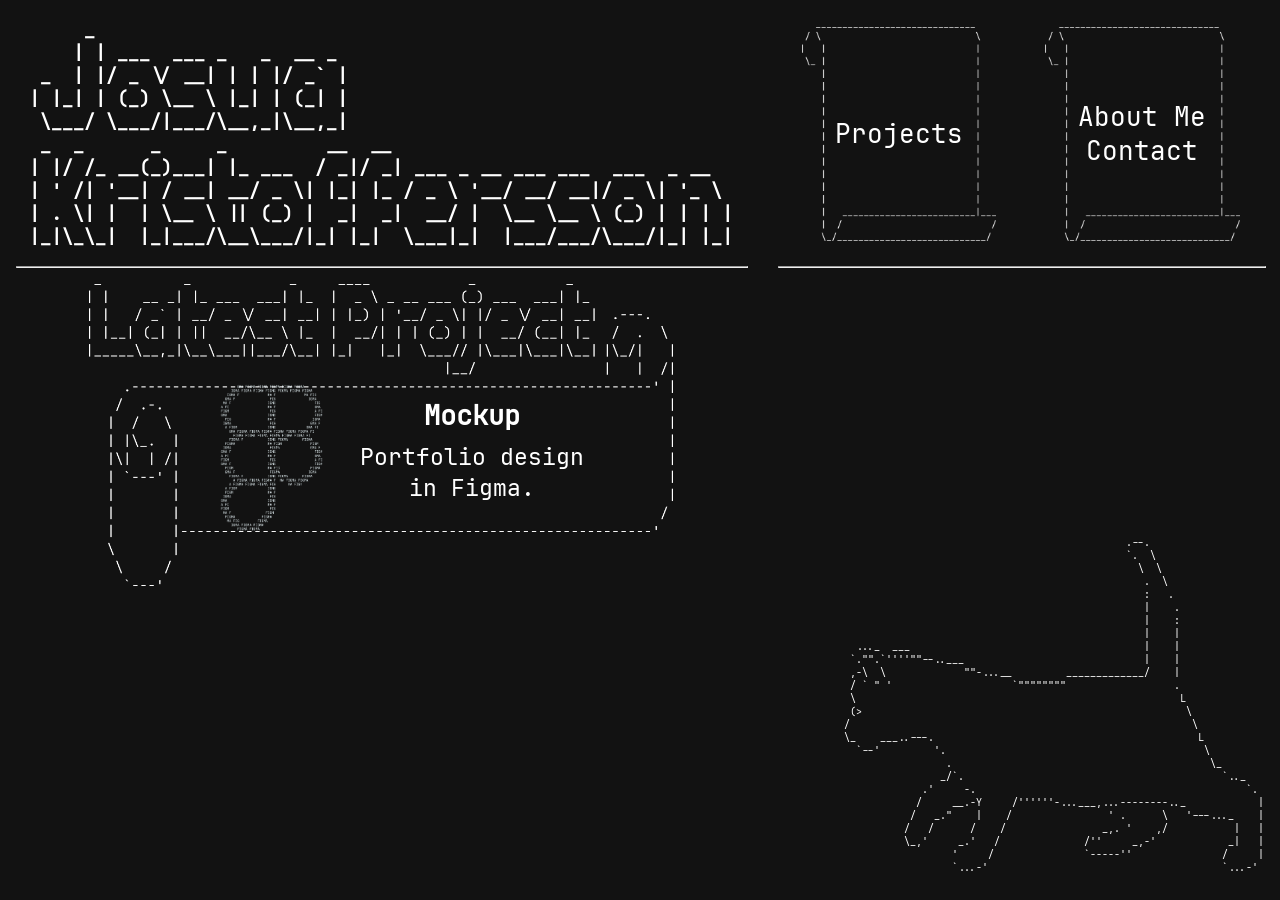
==== index.html @ a7d87f4e "v1.0" ====
<!DOCTYPE html>
<html lang="en">
<head>
    <meta charset="UTF-8">
    <meta name="viewport" content="width=device-width, initial-scale=1.0">
    <title>Portfolio</title>
    <link rel="Stylesheet" href="./styles/styles.css">
    <link rel="Stylesheet" href="./styles/home.css">
</head>
<body>
<div id="homeWrapper">
<!-- Main Title / Header -->
    <div class="mainTitle">
<a href="./index.html"><b><pre class="ascii" alt="Josua Kristoffersson">
     _                                                          
    | | ___  ___ _   _  __ _                                    
 _  | |/ _ \/ __| | | |/ _` |                                   
| |_| | (_) \__ \ |_| | (_| |                                   
 \___/ \___/|___/\__,_|\__,_|    
 _  _      _     _         __  __ 
| |/ /_ __(_)___| |_ ___  / _|/ _| ___ _ __ ___ ___  ___  _ __  
| ' /| '__| / __| __/ _ \| |_| |_ / _ \ '__/ __/ __|/ _ \| '_ \ 
| . \| |  | \__ \ || (_) |  _|  _|  __/ |  \__ \__ \ (_) | | | |
|_|\_\_|  |_|___/\__\___/|_| |_|  \___|_|  |___/___/\___/|_| |_|
</pre></b></a>
    <hr class="hr1">
    </div>

<!-- Navigation -->
    <a id="projScroll" href="./projects.html">
        <img class="bgImg" src="./img/ASCII scroll.webp">
        <p class="title">Projects</p>
    </a>

    <a id="aboutScroll" href="./about.html">
        <img class="bgImg" src="./img/ASCII scroll.webp">
        <p class="title">About Me <br> Contact</p>
    </a>
    <hr class="hr2">

<!-- Latest Project -->
    <a class="latestBanner" href="./projects/mockup.html" target="_blank">
        <img class="bgImg" src="./img/Latest banner.webp">

        <img class="icon" src="./img/figma ascii logo.png">
        <div class="text">
            <h3 class="title">Mockup</h3>
            <p>Portfolio design in Figma.</p>
        </div>
    </a>

<!-- CAT -->
    <div id="cat1">
<pre class="ascii">
                                               .--.
                                               `.  \
                                                 \  \
                                                  .  \
                                                  :   .
                                                  |    .
                                                  |    :
                                                  |    |
  ..._  ___                                       |    |
 `."".`''''""--..___                              |    |
 ,-\  \             ""-...__         _____________/    |
 / ` " '                    `""""""""                  .
 \                                                      L
 (>                                                      \
/                                                         \
\_    ___..---.                                            L
  `--'         '.                                           \
                 .                                           \_
                _/`.                                           `.._
             .'     -.                                             `.
            /     __.-Y     /''''''-...___,...--------.._            |
           /   _."    |    /                ' .      \   '---..._    |
          /   /      /    /                _,. '    ,/           |   |
          \_,'     _.'   /              /''     _,-'            _|   |
                  '     /               `-----''               /     |
                  `...-'                                       `...-'
</pre>
    </div>
</div>
</body>
</html>
---- styles/styles.css ----
@font-face {
    font-family: JetBrainsMono;
    src: url(../fonts/JetBrainsMono-Regular.ttf);
}

html {
    margin: 0;
    padding: 0;
    width: 100%;
    height: 100%;
}

body {
    font-family: JetBrainsMono;
    width: 100%;
    height: 100%;
    margin: 0;
    padding: 0;
    background-color: #121212;
    color: #FFFFFF;
}

hr {
    color: white;
    margin: 0;
    padding: 0;
}

.hr1 {
    width: 100%;
    color: white;
}

.ascii {
    font-family: JetBrainsMono;
    display: inline-block;
    text-align: left;
}

/* Main Title / Header */
.mainTitle {
    grid-column: 2/4;
    grid-row: 1;

    width: 100%;
    background-color: #121212;
    top: 0;
    position: sticky;
    text-align: center;
    font-size: 2vw;
}

/*link default*/
a {
    color: white;
    text-decoration: none;
}

a:hover {
    color: #999999;
}





@media (min-width: 768px) {
    .ascii {
        font-family: JetBrainsMono;
        display: inline-block;
        text-align: left;
    }

    /* Main Title / Header */
    .mainTitle {
        grid-column: 2;
        grid-row: 1;

        width: 100%;
        font-size: 1.4vw;

        .ascii {
            padding: 0 8px 0 8px;
        }
    }

}
---- styles/home.css ----
#homeWrapper {
    width: 100vw;
    height: 100vh;

    display: grid;
    grid-template-columns: 16px 1fr 1fr 16px;
    grid-template-rows: auto auto auto 1fr 16px;
}

/* Navigation */
#projScroll {
    grid-column: 2;
    grid-row: 2;

    display: inline-block;

    height: 100%;
    margin-bottom: 16px;

    display: flex;
    justify-content: center;
    align-items: center;
    text-align: center;

    .bgImg {
        width: 65%;
    }

    .title {
        font-size: 4vw;
        position: absolute;
    }
}

#aboutScroll {
    grid-column: 3;
    grid-row: 2;

    display: inline-block;

    height: 100%;
    margin-bottom: 16px;

    display: flex;
    justify-content: center;
    align-items: center;
    text-align: center;

    .bgImg {
        width: 65%;
    }

    .title {
        font-size: 4vw;
        position: absolute;
    }
}

.hr2 {
    grid-column: 2/4;
    grid-row: 2;
    
    width: 100%;
    align-self: self-end;
}

/* Latest Project */
.latestBanner {
    grid-column: 2/4;
    grid-row: 3;
    
    display: inline-block;
    
    width: 100%;
    height: fit-content;
    margin-top: 16px;

    display: grid;
    grid-template-columns: 10% 2.5% 12.5% 20% auto 10% 10%;
    grid-template-rows: 35% 45% 20%;
    
    .bgImg {
        grid-column: 2/7;
        grid-row: 1/4;

        width: 100%;
    }

        .icon {
            grid-column: 4/5;
            grid-row: 2/3;

            width: 75%;

            display: flex;
            justify-self: center;
            align-self: center;
        }

    .text {
        grid-column: 5/6;
        grid-row: 2/3;

        width: 100%;
        height: 100%;
        text-align: center;
        font-size: 2.5vw;

        
        h3 {
            margin-top: 8px;
            margin-bottom: 8px;
        }

        p {
            margin: 0;
        }
    }
}

/* Cat */
#cat1 {
    grid-column: 2/4;
    grid-row: 4/4;

    font-size: 2.2vw;
    align-self: self-end;
    margin-top: -32px;
}





@media (min-width: 768px) {
    #homeWrapper {
        width: 100vw;
        height: 100vh;

        display: grid;
        grid-template-columns: 16px 3fr 32px 1fr 1fr 16px;
        grid-template-rows: auto 1fr 16px;
    }

    /* Navigation */
    #projScroll {
        grid-column: 4;
        grid-row: 1;

        .bgImg {
        width: 80%;
        }

        .title {
            font-size: 2vw;
            position: absolute;
        }
    }

    #aboutScroll {
        grid-column: 5;
        grid-row: 1;

        .bgImg {
        width: 80%;
        }

        .title {
            font-size: 2vw;
            position: absolute;
        }
    }

    .hr2 {
        grid-column: 4/6;
        grid-row: 1;
        
        width: 100%;
    }


    /* Latest Project */
    .latestBanner {
        grid-column: 2;
        grid-row: 2;

        .text {
            font-size: 1.8vw;
        }
    }

    /* Cat */
    #cat1 {
        grid-column: 4/6;
        grid-row: 2;

        display: flex;
        justify-self: end;
        font-size: 0.8vw;
        translate: 0 0px;
        margin-top: 8px;
    }
}
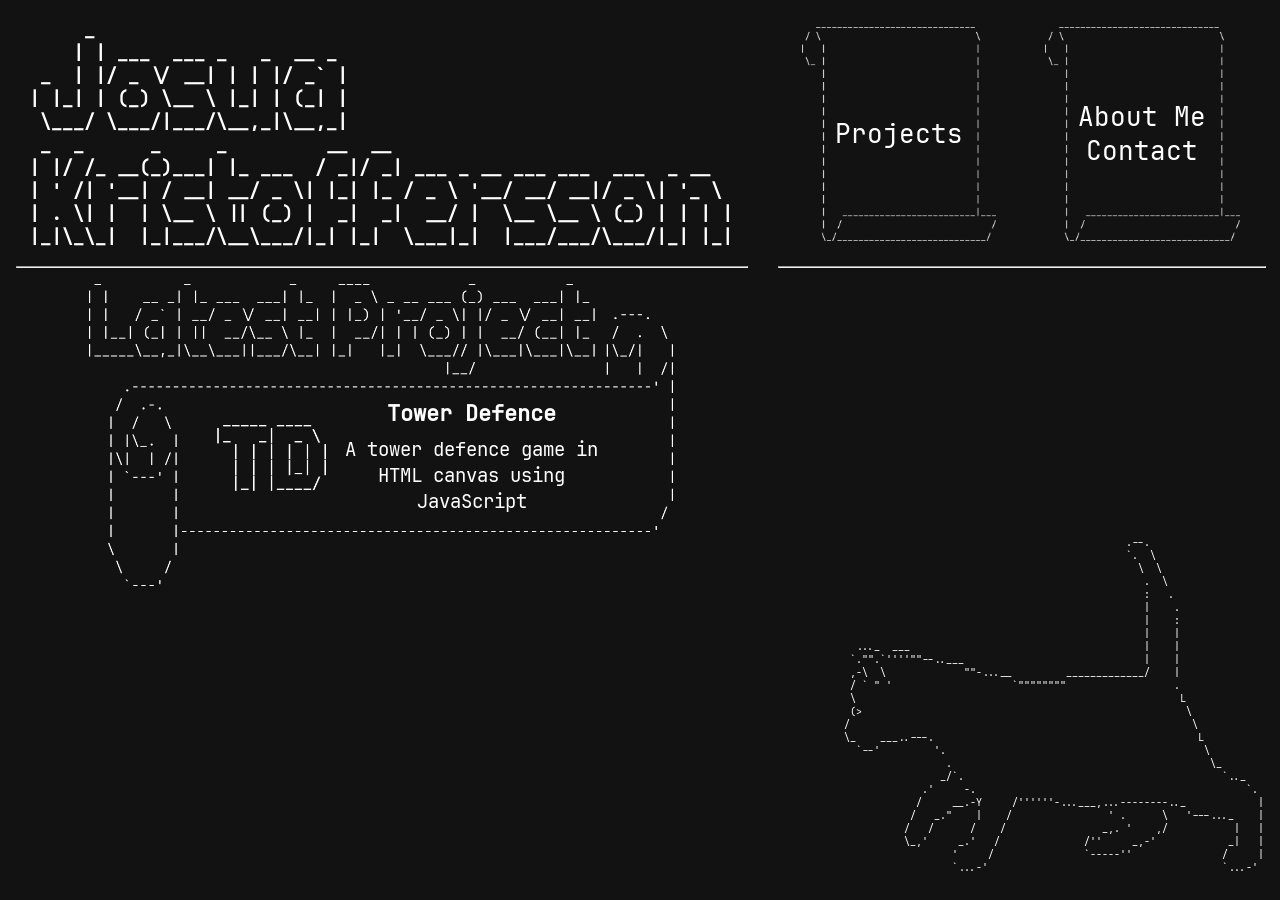
==== commit 29db2c8e: "v1.1 fixed some small continuity + added a project" ====
--- a/index.html
+++ b/index.html
@@ -39,13 +39,13 @@
     <hr class="hr2">
 
 <!-- Latest Project -->
-    <a class="latestBanner" href="./projects/mockup.html" target="_blank">
+    <a class="latestBanner" href="./projects/TD/" target="_blank">
         <img class="bgImg" src="./img/Latest banner.webp">
 
-        <img class="icon" src="./img/figma ascii logo.png">
+        <img class="icon" src="./img/TD ascii.png">
         <div class="text">
-            <h3 class="title">Mockup</h3>
-            <p>Portfolio design in Figma.</p>
+            <h3 class="title">Tower Defence</h3>
+            <p>A tower defence game in HTML canvas using JavaScript</p>
         </div>
     </a>
 
--- a/styles/home.css
+++ b/styles/home.css
@@ -26,9 +26,24 @@
         width: 65%;
     }
 
-    .title {
-        font-size: 4vw;
-        position: absolute;
+    .text {
+        grid-column: 5/6;
+        grid-row: 2/3;
+
+        width: 100%;
+        height: 100%;
+        text-align: center;
+        font-size: 2.5vw;
+
+        
+        h2 {
+            margin-top: 8px;
+            margin-bottom: 8px;
+        }
+
+        p {
+            margin: 0;
+        }
     }
 }
 
@@ -185,7 +200,7 @@
         grid-row: 2;
 
         .text {
-            font-size: 1.8vw;
+            font-size: 1.5vw;
         }
     }
 
